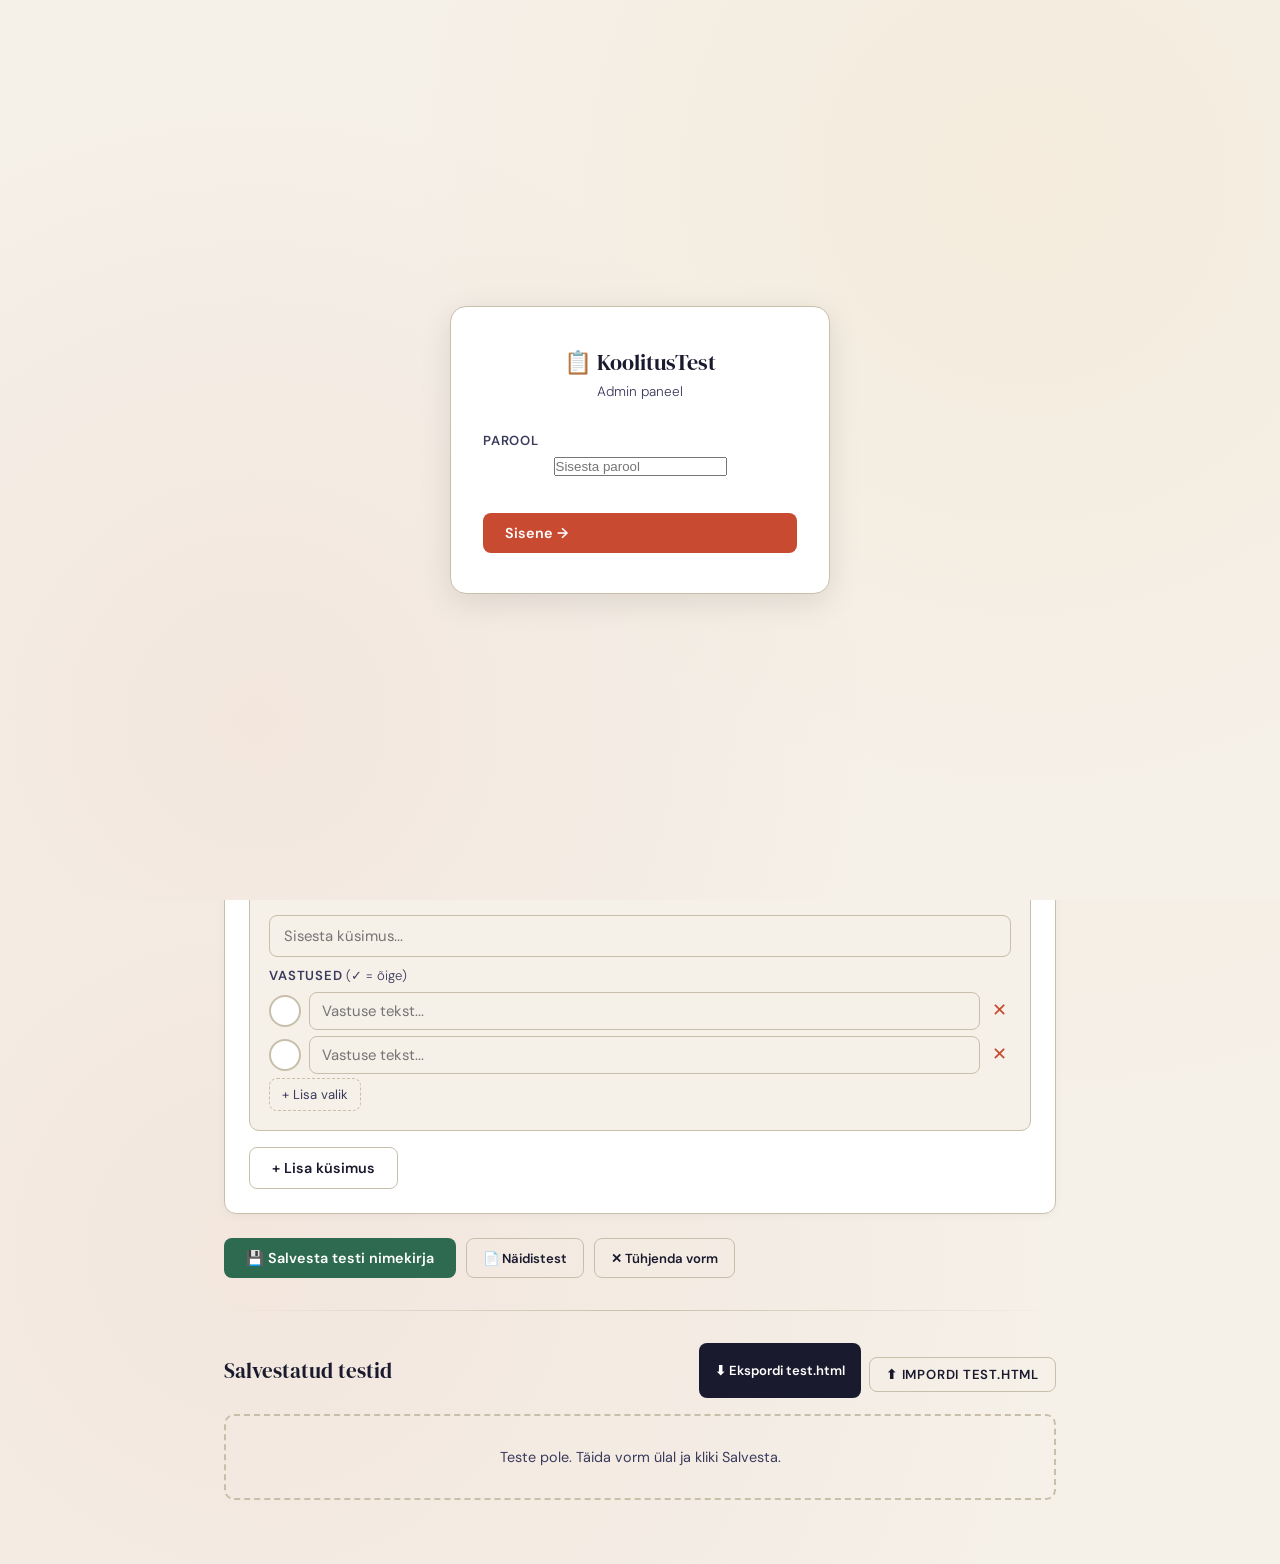
==== admin.html @ 42a0b06d "Struktureeri KoolitusTest projekt korralikuks GitHubi projektiks - Nimeta ümber: admin (6).html → ad" ====
<!DOCTYPE html>
<html lang="et">
<head>
<meta charset="UTF-8">
<meta name="viewport" content="width=device-width, initial-scale=1.0">
<title>KoolitusTest — Admin</title>
<link href="https://fonts.googleapis.com/css2?family=DM+Serif+Display:ital@0;1&family=DM+Sans:wght@300;400;500;600&display=swap" rel="stylesheet">
<link rel="stylesheet" href="styles.css">
</head>
<body>

<!-- LOGIN OVERLAY -->
<div id="loginOverlay">
  <div class="login-box">
    <div class="login-logo">📋 KoolitusTest</div>
    <div class="login-sub">Admin paneel</div>
    <label for="loginPassword">Parool</label>
    <input type="password" id="loginPassword" placeholder="Sisesta parool"
      onkeydown="if(event.key==='Enter')doLogin()">
    <div class="login-error" id="loginError"></div>
    <button class="btn btn-accent" style="width:100%" onclick="doLogin()">Sisene →</button>
  </div>
</div>

<header class="site-header">
  <h1>&#x1F4CB; KoolitusTest <span style="font-size:.8rem;opacity:.6;font-family:'DM Sans',sans-serif;font-weight:300;">Admin</span></h1>
  <div class="header-right">
    <div class="lang-switcher" id="langSwitcher"></div>
    <span class="badge" id="adminBadge">Admin</span>
  </div>
</header>

<div class="app">
  <p class="panel-title" id="panelTitle"></p>
  <p class="panel-sub" id="panelSub"></p>

  <!-- CARD 1: Test info -->
  <div class="card">
    <div class="card-title"><span class="num">1</span><span id="c1title"></span></div>
    <label id="lName"></label><input type="text" id="testName">
    <label id="lDesc"></label><textarea id="testDesc"></textarea>
    <label id="lThresh"></label>
    <div class="threshold-row">
      <input type="number" id="threshold" min="1" max="100" value="70" oninput="updateThreshold()">
      <span>%</span><span class="threshold-display" id="threshDisplay">70%</span>
      <span style="font-size:.85rem;color:var(--ink-light)" id="threshLabel"></span>
    </div>
  </div>

  <!-- CARD 2: Admin settings / EmailJS -->
  <div class="card">
    <div class="card-title"><span class="num">2</span><span id="c2title"></span></div>
    <label id="lEmail"></label><input type="email" id="adminEmail" value="madis@laansalu.ee">
    <div style="margin-top:10px">
      <button class="btn btn-outline btn-sm" id="btnEjsToggle" onclick="toggleEjs()"></button>
    </div>
    <div id="ejsBox" style="display:none;margin-top:12px;padding:14px;background:var(--paper-dark);border-radius:10px;font-size:.85rem;">
      <p style="color:var(--ink-light);margin-bottom:10px" id="ejsIntro"></p>
      <div style="display:flex;gap:8px;flex-wrap:wrap">
        <input type="text" id="ejsService"  placeholder="Service ID"  value="service_0a58c6w"  style="flex:1;min-width:130px;font-size:.82rem;padding:8px 10px">
        <input type="text" id="ejsTemplate" placeholder="Template ID" value="template_sxa1o24" style="flex:1;min-width:130px;font-size:.82rem;padding:8px 10px">
        <input type="text" id="ejsKey"      placeholder="Public Key"  value="5imaGKI-O4aZdrhU3"  style="flex:1;min-width:130px;font-size:.82rem;padding:8px 10px">
      </div>
      <p style="color:var(--ink-light);margin-top:10px;font-size:.79rem" id="ejsVars"></p>
    </div>
  </div>

  <!-- CARD 3: Questions -->
  <div class="card">
    <div class="card-title"><span class="num">3</span><span id="c3title"></span></div>
    <div class="questions-list" id="questionsList"></div>
    <div class="actions-row">
      <button class="btn btn-outline" id="btnAddQ" onclick="addQuestion()"></button>
    </div>
  </div>

  <!-- Save / Demo / Clear -->
  <div class="actions-row">
    <button class="btn btn-success" id="btnSave" onclick="saveTest()"></button>
    <button class="btn btn-outline btn-sm" id="btnDemo" onclick="loadDemo()"></button>
    <button class="btn btn-outline btn-sm" id="btnClear" onclick="clearForm()"></button>
  </div>

  <div class="divider"></div>

  <!-- Test list header + import/export -->
  <div style="display:flex;align-items:center;justify-content:space-between;margin-bottom:1rem;flex-wrap:wrap;gap:10px">
    <p style="font-family:'DM Serif Display',serif;font-size:1.3rem" id="listTitle"></p>
    <div style="display:flex;gap:8px;flex-wrap:wrap">
      <button class="btn btn-primary btn-sm" id="btnExportAll" onclick="exportTestFile()"></button>
      <label class="btn btn-outline btn-sm" style="cursor:pointer">
        <span id="btnImportLabel"></span>
        <input type="file" accept=".html" style="display:none" onchange="importTestFile(this)">
      </label>
    </div>
  </div>

  <!-- Test list -->
  <div class="test-list" id="testList"></div>
</div>

<script src="script.js"></script>
</body>
</html>
---- styles.css ----
:root{--ink:#1a1a2e;--ink-light:#3a3a5c;--paper:#f5f0e8;--paper-dark:#ede7d9;--accent:#c84b31;--accent-light:#e8705a;--success:#2d6a4f;--success-bg:#d8f3dc;--fail:#c84b31;--fail-bg:#fde8e4;--border:#c8bfaa;}
*{margin:0;padding:0;box-sizing:border-box;}
body{font-family:"DM Sans",sans-serif;background:var(--paper);color:var(--ink);min-height:100vh;background-image:radial-gradient(circle at 20% 80%,rgba(200,75,49,.06) 0%,transparent 50%),radial-gradient(circle at 80% 20%,rgba(232,160,32,.06) 0%,transparent 50%);}
.site-header{background:var(--ink);color:var(--paper);padding:0 1.5rem;display:flex;align-items:center;justify-content:space-between;height:60px;position:sticky;top:0;z-index:100;box-shadow:0 2px 20px rgba(0,0,0,.3);}
.site-header h1{font-family:"DM Serif Display",serif;font-size:1.3rem;}
.header-right{display:flex;align-items:center;gap:10px;}
.badge{font-size:.72rem;font-weight:600;background:var(--accent);color:#fff;padding:3px 10px;border-radius:20px;letter-spacing:.05em;text-transform:uppercase;}
.lang-switcher{display:flex;gap:4px;}
.lang-btn{background:rgba(255,255,255,.12);border:1px solid rgba(255,255,255,.2);color:var(--paper);border-radius:6px;padding:4px 9px;font-size:.78rem;font-weight:600;cursor:pointer;transition:all .2s;font-family:"DM Sans",sans-serif;}
.lang-btn:hover{background:rgba(255,255,255,.22);}
.lang-btn.active{background:#fff;color:var(--ink);}
.app{max-width:880px;margin:0 auto;padding:2rem 1.5rem 4rem;}
@keyframes fadeUp{from{opacity:0;transform:translateY(14px)}to{opacity:1;transform:none}}
.card{background:#fff;border:1px solid var(--border);border-radius:12px;padding:1.5rem;margin-bottom:1.5rem;box-shadow:0 2px 8px rgba(0,0,0,.04);animation:fadeUp .4s ease both;}
.card-title{font-family:"DM Serif Display",serif;font-size:1.1rem;margin-bottom:1rem;color:var(--ink);display:flex;align-items:center;gap:8px;}
.card-title .num{display:inline-flex;align-items:center;justify-content:center;width:26px;height:26px;background:var(--ink);color:#fff;border-radius:50%;font-size:.8rem;font-weight:600;flex-shrink:0;}
.panel-title{font-family:"DM Serif Display",serif;font-size:2rem;margin-bottom:.3rem;}
.panel-sub{color:var(--ink-light);font-size:.9rem;margin-bottom:2rem;font-weight:300;}
label{display:block;font-size:.82rem;font-weight:600;color:var(--ink-light);text-transform:uppercase;letter-spacing:.06em;margin-bottom:6px;margin-top:14px;}
label:first-child{margin-top:0;}
input[type=text],input[type=number],input[type=email],textarea{width:100%;border:1.5px solid var(--border);border-radius:8px;padding:10px 14px;font-family:"DM Sans",sans-serif;font-size:.93rem;color:var(--ink);background:var(--paper);transition:border-color .2s,box-shadow .2s;outline:none;}
input[type=text]:focus,input[type=number]:focus,input[type=email]:focus,textarea:focus{border-color:var(--ink);box-shadow:0 0 0 3px rgba(26,26,46,.08);background:#fff;}
textarea{resize:vertical;min-height:70px;}
.threshold-row{display:flex;align-items:center;gap:12px;flex-wrap:wrap;}
.threshold-row input[type=number]{width:90px;flex-shrink:0;}
.threshold-display{font-family:"DM Serif Display",serif;font-size:1.4rem;color:var(--accent);}
.btn{display:inline-flex;align-items:center;gap:7px;padding:11px 22px;border-radius:8px;font-family:"DM Sans",sans-serif;font-weight:600;font-size:.9rem;cursor:pointer;border:none;transition:all .2s;}
.btn:disabled{opacity:.5;cursor:not-allowed;transform:none!important;}
.btn-primary{background:var(--ink);color:#fff;}
.btn-primary:hover:not(:disabled){background:var(--ink-light);transform:translateY(-1px);box-shadow:0 4px 14px rgba(0,0,0,.18);}
.btn-accent{background:var(--accent);color:#fff;}
.btn-accent:hover:not(:disabled){background:var(--accent-light);transform:translateY(-1px);box-shadow:0 4px 14px rgba(200,75,49,.3);}
.btn-success{background:var(--success);color:#fff;}
.btn-success:hover:not(:disabled){opacity:.9;transform:translateY(-1px);}
.btn-outline{background:transparent;border:1.5px solid var(--border);color:var(--ink);}
.btn-outline:hover:not(:disabled){border-color:var(--ink);background:var(--paper-dark);}
.btn-danger{background:#7f1d1d;color:#fff;}
.btn-danger:hover:not(:disabled){background:#991b1b;transform:translateY(-1px);}
.btn-sm{padding:8px 16px;font-size:.82rem;}
.actions-row{display:flex;gap:10px;flex-wrap:wrap;margin-top:1rem;}
.divider{height:1px;background:linear-gradient(90deg,transparent,var(--border),transparent);margin:2rem 0;}
.questions-list{display:flex;flex-direction:column;gap:1rem;}
.q-item{background:var(--paper);border:1.5px solid var(--border);border-radius:10px;padding:1.2rem;}
.q-item-header{display:flex;justify-content:space-between;align-items:flex-start;gap:8px;margin-bottom:10px;}
.q-num{font-family:"DM Serif Display",serif;font-size:.9rem;color:var(--ink-light);padding-top:2px;}
.btn-icon{background:none;border:none;cursor:pointer;color:var(--accent);font-size:1.1rem;padding:4px;border-radius:4px;transition:background .15s;}
.btn-icon:hover{background:var(--fail-bg);}
.options-list{display:flex;flex-direction:column;gap:6px;margin-top:8px;}
.option-row{display:flex;align-items:center;gap:8px;}
.option-row input[type=text]{flex:1;padding:8px 12px;}
.option-correct-btn{width:32px;height:32px;border:2px solid var(--border);border-radius:50%;background:#fff;cursor:pointer;display:flex;align-items:center;justify-content:center;font-size:.9rem;transition:all .2s;flex-shrink:0;}
.option-correct-btn.correct{border-color:var(--success);background:var(--success-bg);color:var(--success);}
.btn-add-option{background:none;border:1.5px dashed var(--border);border-radius:8px;padding:7px 12px;font-size:.82rem;color:var(--ink-light);cursor:pointer;transition:all .2s;font-family:"DM Sans",sans-serif;margin-top:4px;}
.btn-add-option:hover{border-color:var(--ink);color:var(--ink);background:var(--paper-dark);}
.test-list{display:flex;flex-direction:column;gap:.75rem;}
.test-row{display:flex;align-items:center;gap:12px;background:var(--paper);border:1.5px solid var(--border);border-radius:10px;padding:12px 14px;transition:border-color .2s;}
.test-row:hover{border-color:var(--ink-light);}
.test-row-info{flex:1;min-width:0;}
.test-row-name{font-weight:600;font-size:.95rem;white-space:nowrap;overflow:hidden;text-overflow:ellipsis;}
.test-row-meta{font-size:.78rem;color:var(--ink-light);margin-top:2px;}
.test-row-actions{display:flex;gap:6px;flex-shrink:0;}
.empty-state{text-align:center;padding:2rem;color:var(--ink-light);font-size:.9rem;border:2px dashed var(--border);border-radius:10px;}
.toast{position:fixed;bottom:1.5rem;right:1.5rem;background:var(--ink);color:#fff;padding:12px 20px;border-radius:10px;font-size:.88rem;box-shadow:0 4px 20px rgba(0,0,0,.25);z-index:9999;animation:fadeUp .3s ease both;max-width:320px;}
.toast.success{background:var(--success);}
.toast.error{background:#c84b31;}
@media(max-width:600px){.app{padding:1rem 1rem 3rem;}.panel-title{font-size:1.6rem;}}
/* LOGIN OVERLAY */
#loginOverlay{position:fixed;inset:0;background:var(--paper);z-index:9999;display:flex;align-items:center;justify-content:center;background-image:radial-gradient(circle at 20% 80%,rgba(200,75,49,.06) 0%,transparent 50%),radial-gradient(circle at 80% 20%,rgba(232,160,32,.06) 0%,transparent 50%);}
.login-box{background:#fff;border:1px solid var(--border);border-radius:16px;padding:2.5rem 2rem;width:100%;max-width:380px;box-shadow:0 8px 32px rgba(0,0,0,.10);text-align:center;}
.login-logo{font-family:"DM Serif Display",serif;font-size:1.4rem;margin-bottom:.3rem;}
.login-sub{font-size:.85rem;color:var(--ink-light);font-weight:300;margin-bottom:2rem;}
.login-box label{text-align:left;margin-bottom:6px;}
.login-box input{margin-bottom:1rem;}
.login-error{color:var(--accent);font-size:.82rem;margin-top:-.5rem;margin-bottom:.8rem;min-height:1.2em;}
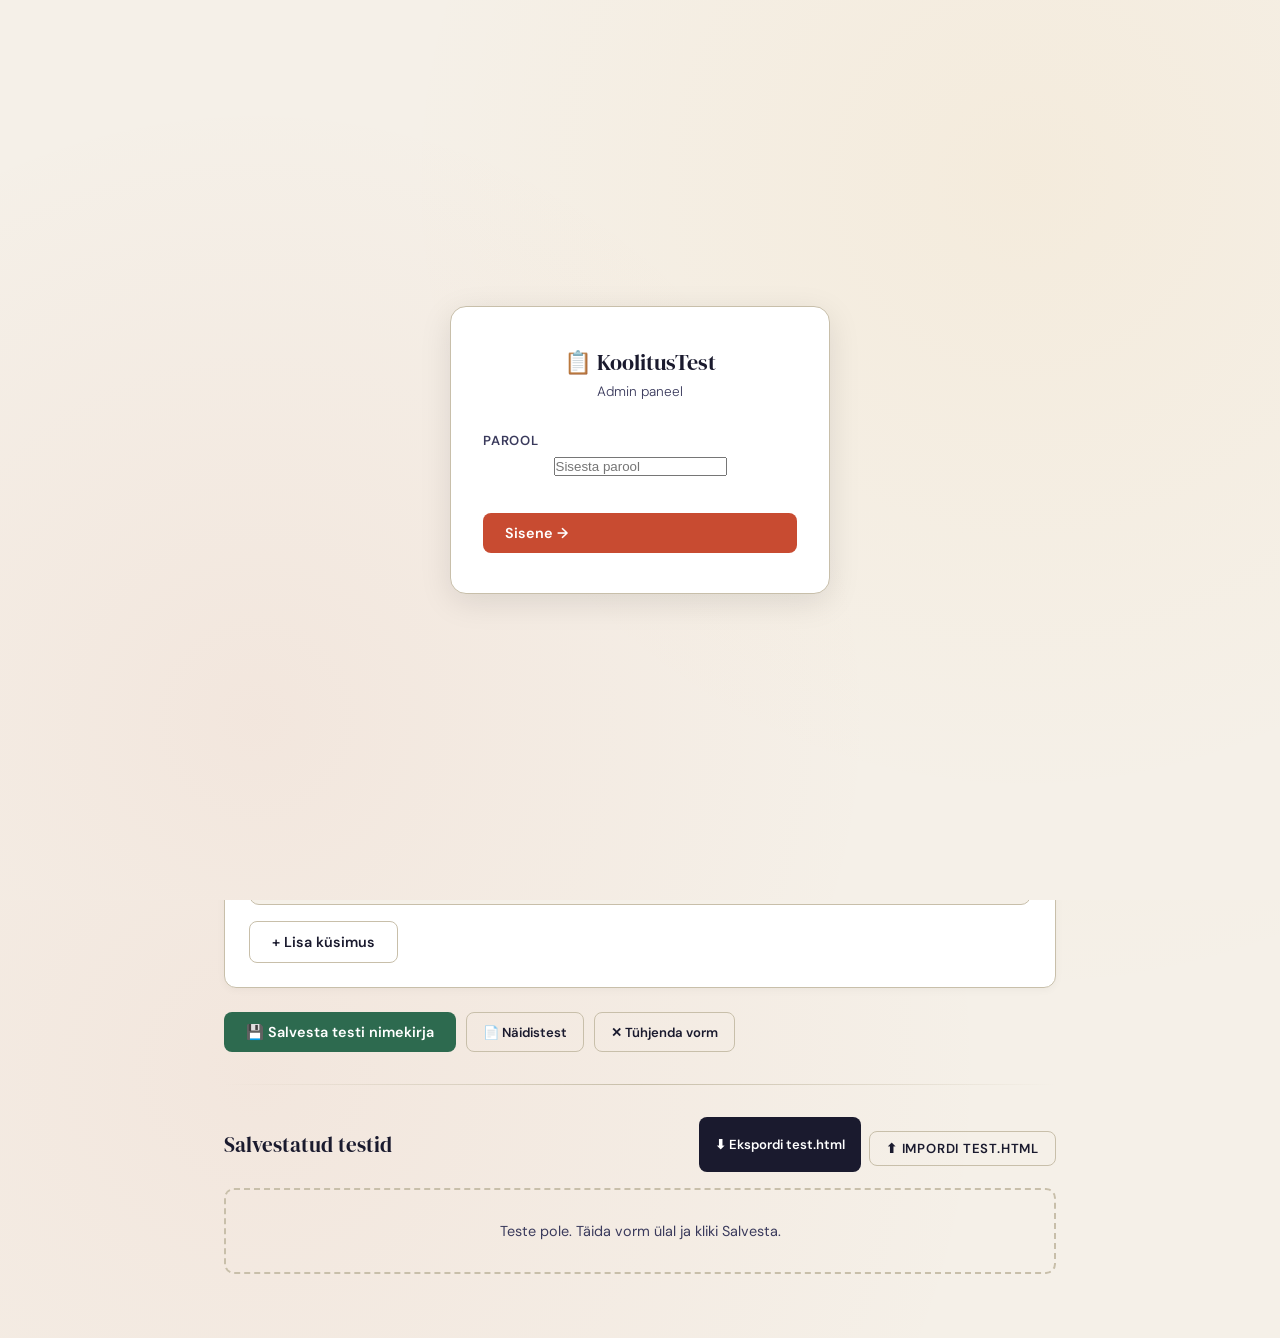
==== commit cbcc115a: "Eemalda emailJS, lisa testide kataloog localStorage püsivusega" ====
--- a/admin.html
+++ b/admin.html
@@ -47,27 +47,9 @@
     </div>
   </div>
 
-  <!-- CARD 2: Admin settings / EmailJS -->
+  <!-- CARD 2: Questions -->
   <div class="card">
     <div class="card-title"><span class="num">2</span><span id="c2title"></span></div>
-    <label id="lEmail"></label><input type="email" id="adminEmail" value="madis@laansalu.ee">
-    <div style="margin-top:10px">
-      <button class="btn btn-outline btn-sm" id="btnEjsToggle" onclick="toggleEjs()"></button>
-    </div>
-    <div id="ejsBox" style="display:none;margin-top:12px;padding:14px;background:var(--paper-dark);border-radius:10px;font-size:.85rem;">
-      <p style="color:var(--ink-light);margin-bottom:10px" id="ejsIntro"></p>
-      <div style="display:flex;gap:8px;flex-wrap:wrap">
-        <input type="text" id="ejsService"  placeholder="Service ID"  value="service_0a58c6w"  style="flex:1;min-width:130px;font-size:.82rem;padding:8px 10px">
-        <input type="text" id="ejsTemplate" placeholder="Template ID" value="template_sxa1o24" style="flex:1;min-width:130px;font-size:.82rem;padding:8px 10px">
-        <input type="text" id="ejsKey"      placeholder="Public Key"  value="5imaGKI-O4aZdrhU3"  style="flex:1;min-width:130px;font-size:.82rem;padding:8px 10px">
-      </div>
-      <p style="color:var(--ink-light);margin-top:10px;font-size:.79rem" id="ejsVars"></p>
-    </div>
-  </div>
-
-  <!-- CARD 3: Questions -->
-  <div class="card">
-    <div class="card-title"><span class="num">3</span><span id="c3title"></span></div>
     <div class="questions-list" id="questionsList"></div>
     <div class="actions-row">
       <button class="btn btn-outline" id="btnAddQ" onclick="addQuestion()"></button>
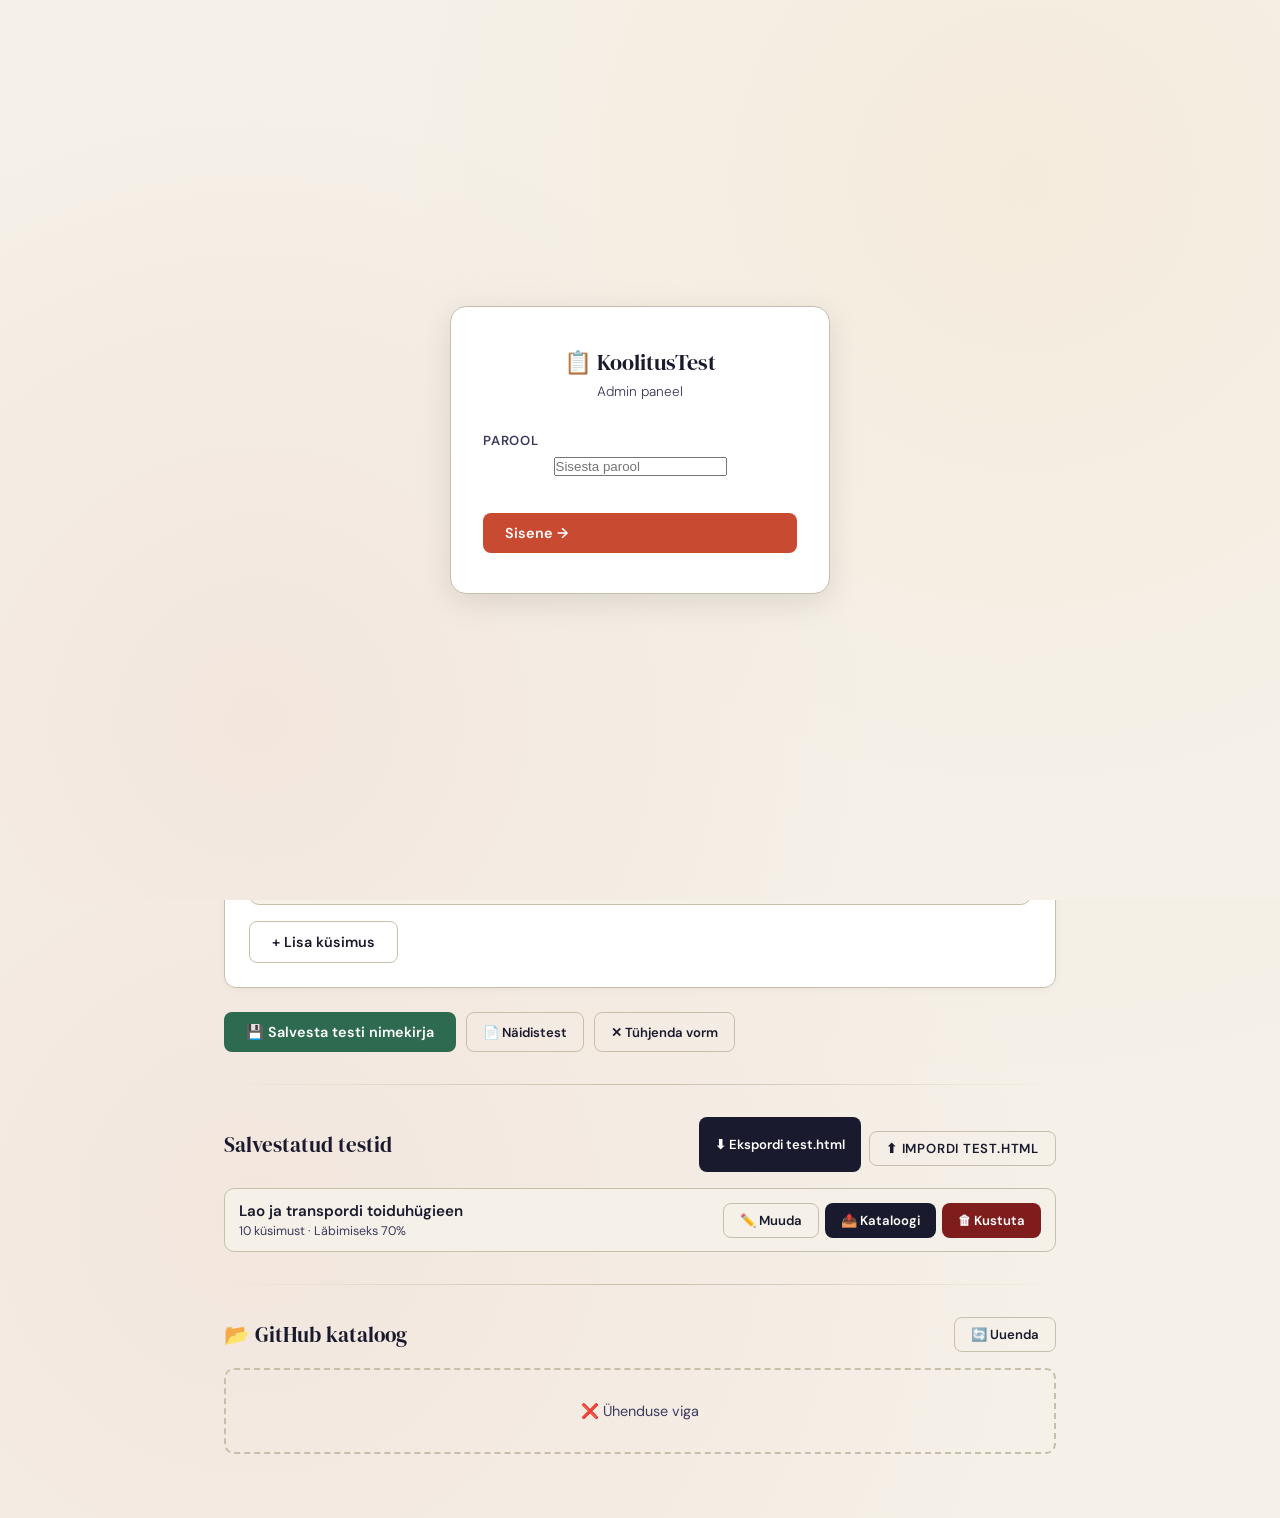
==== commit e7739f63: "Lisa GitHub kataloogi nimekiri admin lehele" ====
--- a/admin.html
+++ b/admin.html
@@ -79,6 +79,15 @@
 
   <!-- Test list -->
   <div class="test-list" id="testList"></div>
+
+  <div class="divider"></div>
+
+  <!-- GitHub kataloog -->
+  <div style="display:flex;align-items:center;justify-content:space-between;margin-bottom:1rem;flex-wrap:wrap;gap:10px">
+    <p style="font-family:'DM Serif Display',serif;font-size:1.3rem">📂 GitHub kataloog</p>
+    <button class="btn btn-outline btn-sm" onclick="loadGhCatalog()">🔄 Uuenda</button>
+  </div>
+  <div class="test-list" id="ghCatalogList"><div class="empty-state" style="color:var(--ink-light);font-size:.85rem">Laadimine...</div></div>
 </div>
 
 <script src="script.js"></script>
